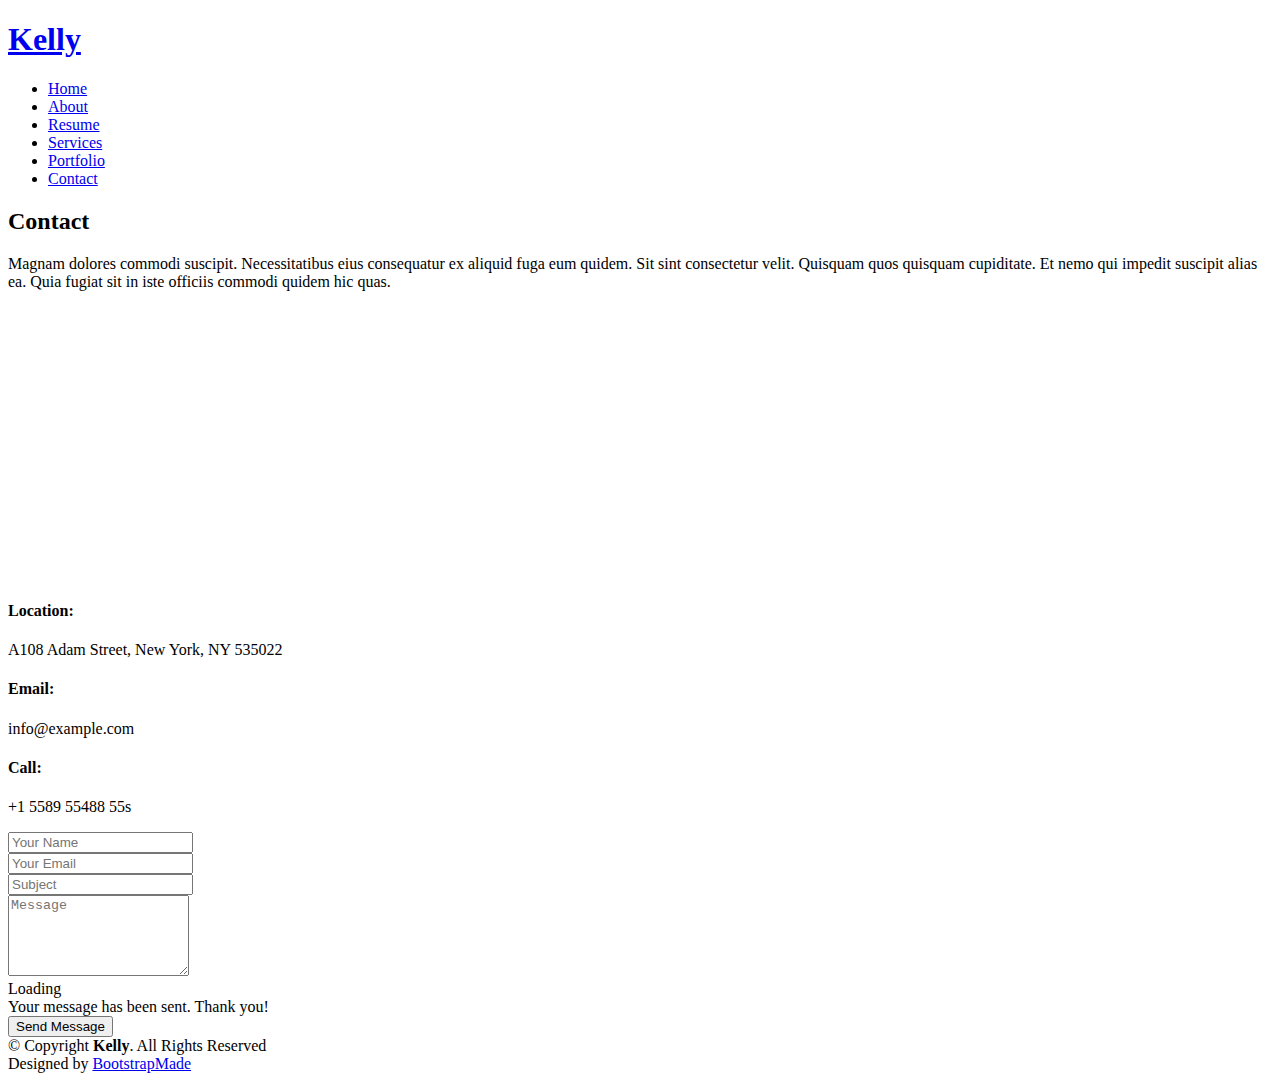
==== contact.html @ a93fcfda "1" ====
<!DOCTYPE html>
<html lang="en">

<head>
  <meta charset="utf-8">
  <meta content="width=device-width, initial-scale=1.0" name="viewport">

  <title>Contact - Kelly Bootstrap Template</title>
  <meta content="" name="description">
  <meta content="" name="keywords">

  <!-- Favicons -->
  <link href="assets/img/favicon.png" rel="icon">
  <link href="assets/img/apple-touch-icon.png" rel="apple-touch-icon">

  <!-- Google Fonts -->
  <link href="https://fonts.googleapis.com/css?family=Open+Sans:300,300i,400,400i,600,600i,700,700i|Raleway:300,300i,400,400i,500,500i,600,600i,700,700i|Poppins:300,300i,400,400i,500,500i,600,600i,700,700i" rel="stylesheet">

  <!-- Vendor CSS Files -->
  <link href="assets/vendor/aos/aos.css" rel="stylesheet">
  <link href="assets/vendor/bootstrap/css/bootstrap.min.css" rel="stylesheet">
  <link href="assets/vendor/bootstrap-icons/bootstrap-icons.css" rel="stylesheet">
  <link href="assets/vendor/boxicons/css/boxicons.min.css" rel="stylesheet">
  <link href="assets/vendor/glightbox/css/glightbox.min.css" rel="stylesheet">
  <link href="assets/vendor/swiper/swiper-bundle.min.css" rel="stylesheet">

  <!-- Template Main CSS File -->
  <link href="assets/css/style.css" rel="stylesheet">

  <!-- =======================================================
  * Template Name: Kelly - v4.7.0
  * Template URL: https://bootstrapmade.com/kelly-free-bootstrap-cv-resume-html-template/
  * Author: BootstrapMade.com
  * License: https://bootstrapmade.com/license/
  ======================================================== -->
</head>

<body>

  <!-- ======= Header ======= -->
  <header id="header" class="fixed-top">
    <div class="container-fluid d-flex justify-content-between align-items-center">

      <h1 class="logo me-auto me-lg-0"><a href="index.html">Kelly</a></h1>
      <!-- Uncomment below if you prefer to use an image logo -->
      <!-- <a href="index.html" class="logo"><img src="assets/img/logo.png" alt="" class="img-fluid"></a>-->

      <nav id="navbar" class="navbar order-last order-lg-0">
        <ul>
          <li><a href="index.html">Home</a></li>
          <li><a href="about.html">About</a></li>
          <li><a href="resume.html">Resume</a></li>
          <li><a href="services.html">Services</a></li>
          <li><a href="portfolio.html">Portfolio</a></li>
          <li><a class="active" href="contact.html">Contact</a></li>
        </ul>
        <i class="bi bi-list mobile-nav-toggle"></i>
      </nav><!-- .navbar -->

      <div class="header-social-links">
        <a href="#" class="twitter"><i class="bi bi-twitter"></i></a>
        <a href="#" class="facebook"><i class="bi bi-facebook"></i></a>
        <a href="#" class="instagram"><i class="bi bi-instagram"></i></a>
        <a href="#" class="linkedin"><i class="bi bi-linkedin"></i></i></a>
      </div>

    </div>

  </header><!-- End Header -->

  <main id="main">

    <!-- ======= Contact Section ======= -->
    <section id="contact" class="contact">
      <div class="container" data-aos="fade-up">

        <div class="section-title">
          <h2>Contact</h2>
          <p>Magnam dolores commodi suscipit. Necessitatibus eius consequatur ex aliquid fuga eum quidem. Sit sint consectetur velit. Quisquam quos quisquam cupiditate. Et nemo qui impedit suscipit alias ea. Quia fugiat sit in iste officiis commodi quidem hic quas.</p>
        </div>

        <div>
          <iframe style="border:0; width: 100%; height: 270px;" src="https://www.google.com/maps/embed?pb=!1m14!1m8!1m3!1d12097.433213460943!2d-74.0062269!3d40.7101282!3m2!1i1024!2i768!4f13.1!3m3!1m2!1s0x0%3A0xb89d1fe6bc499443!2sDowntown+Conference+Center!5e0!3m2!1smk!2sbg!4v1539943755621" frameborder="0" allowfullscreen></iframe>
        </div>

        <div class="row mt-5">

          <div class="col-lg-4">
            <div class="info">
              <div class="address">
                <i class="bi bi-geo-alt"></i>
                <h4>Location:</h4>
                <p>A108 Adam Street, New York, NY 535022</p>
              </div>

              <div class="email">
                <i class="bi bi-envelope"></i>
                <h4>Email:</h4>
                <p>info@example.com</p>
              </div>

              <div class="phone">
                <i class="bi bi-phone"></i>
                <h4>Call:</h4>
                <p>+1 5589 55488 55s</p>
              </div>

            </div>

          </div>

          <div class="col-lg-8 mt-5 mt-lg-0">

            <form action="forms/contact.php" method="post" role="form" class="php-email-form">
              <div class="row">
                <div class="col-md-6 form-group">
                  <input type="text" name="name" class="form-control" id="name" placeholder="Your Name" required>
                </div>
                <div class="col-md-6 form-group mt-3 mt-md-0">
                  <input type="email" class="form-control" name="email" id="email" placeholder="Your Email" required>
                </div>
              </div>
              <div class="form-group mt-3">
                <input type="text" class="form-control" name="subject" id="subject" placeholder="Subject" required>
              </div>
              <div class="form-group mt-3">
                <textarea class="form-control" name="message" rows="5" placeholder="Message" required></textarea>
              </div>
              <div class="my-3">
                <div class="loading">Loading</div>
                <div class="error-message"></div>
                <div class="sent-message">Your message has been sent. Thank you!</div>
              </div>
              <div class="text-center"><button type="submit">Send Message</button></div>
            </form>

          </div>

        </div>

      </div>
    </section><!-- End Contact Section -->

  </main><!-- End #main -->

  <!-- ======= Footer ======= -->
  <footer id="footer">
    <div class="container">
      <div class="copyright">
        &copy; Copyright <strong><span>Kelly</span></strong>. All Rights Reserved
      </div>
      <div class="credits">
        <!-- All the links in the footer should remain intact. -->
        <!-- You can delete the links only if you purchased the pro version. -->
        <!-- Licensing information: https://bootstrapmade.com/license/ -->
        <!-- Purchase the pro version with working PHP/AJAX contact form: https://bootstrapmade.com/kelly-free-bootstrap-cv-resume-html-template/ -->
        Designed by <a href="https://bootstrapmade.com/">BootstrapMade</a>
      </div>
    </div>
  </footer><!-- End  Footer -->

  <div id="preloader"></div>
  <a href="#" class="back-to-top d-flex align-items-center justify-content-center"><i class="bi bi-arrow-up-short"></i></a>

  <!-- Vendor JS Files -->
  <script src="assets/vendor/purecounter/purecounter.js"></script>
  <script src="assets/vendor/aos/aos.js"></script>
  <script src="assets/vendor/bootstrap/js/bootstrap.bundle.min.js"></script>
  <script src="assets/vendor/glightbox/js/glightbox.min.js"></script>
  <script src="assets/vendor/isotope-layout/isotope.pkgd.min.js"></script>
  <script src="assets/vendor/swiper/swiper-bundle.min.js"></script>
  <script src="assets/vendor/waypoints/noframework.waypoints.js"></script>
  <script src="assets/vendor/php-email-form/validate.js"></script>

  <!-- Template Main JS File -->
  <script src="assets/js/main.js"></script>

</body>

</html>
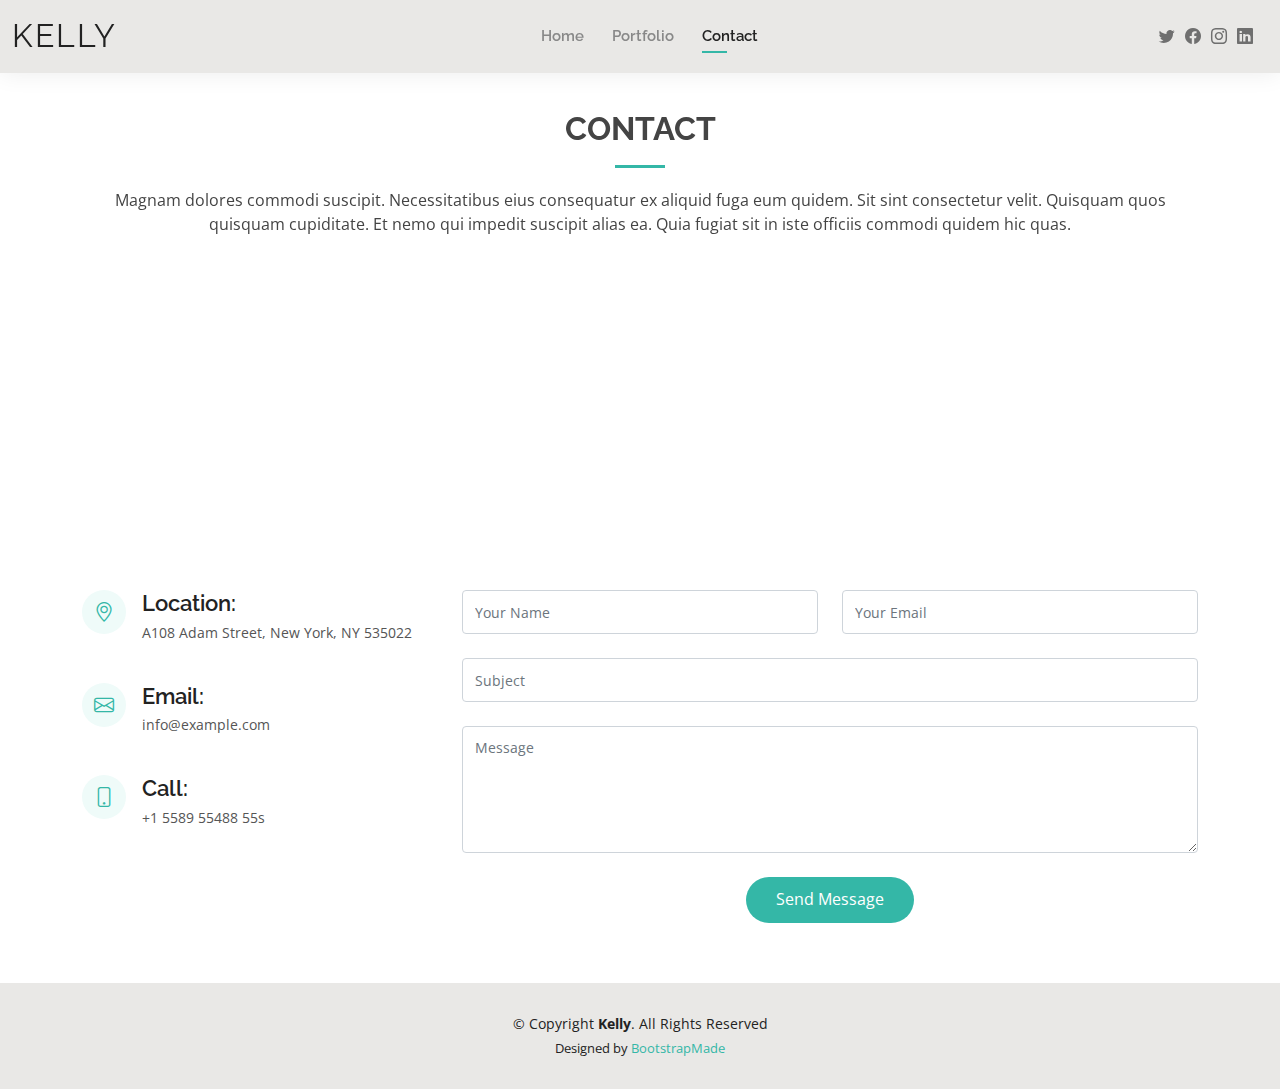
==== commit 48de163c: "Update contact.html" ====
--- a/contact.html
+++ b/contact.html
@@ -48,9 +48,6 @@
       <nav id="navbar" class="navbar order-last order-lg-0">
         <ul>
           <li><a href="index.html">Home</a></li>
-          <li><a href="about.html">About</a></li>
-          <li><a href="resume.html">Resume</a></li>
-          <li><a href="services.html">Services</a></li>
           <li><a href="portfolio.html">Portfolio</a></li>
           <li><a class="active" href="contact.html">Contact</a></li>
         </ul>
@@ -177,4 +174,4 @@
 
 </body>
 
-</html>+</html>
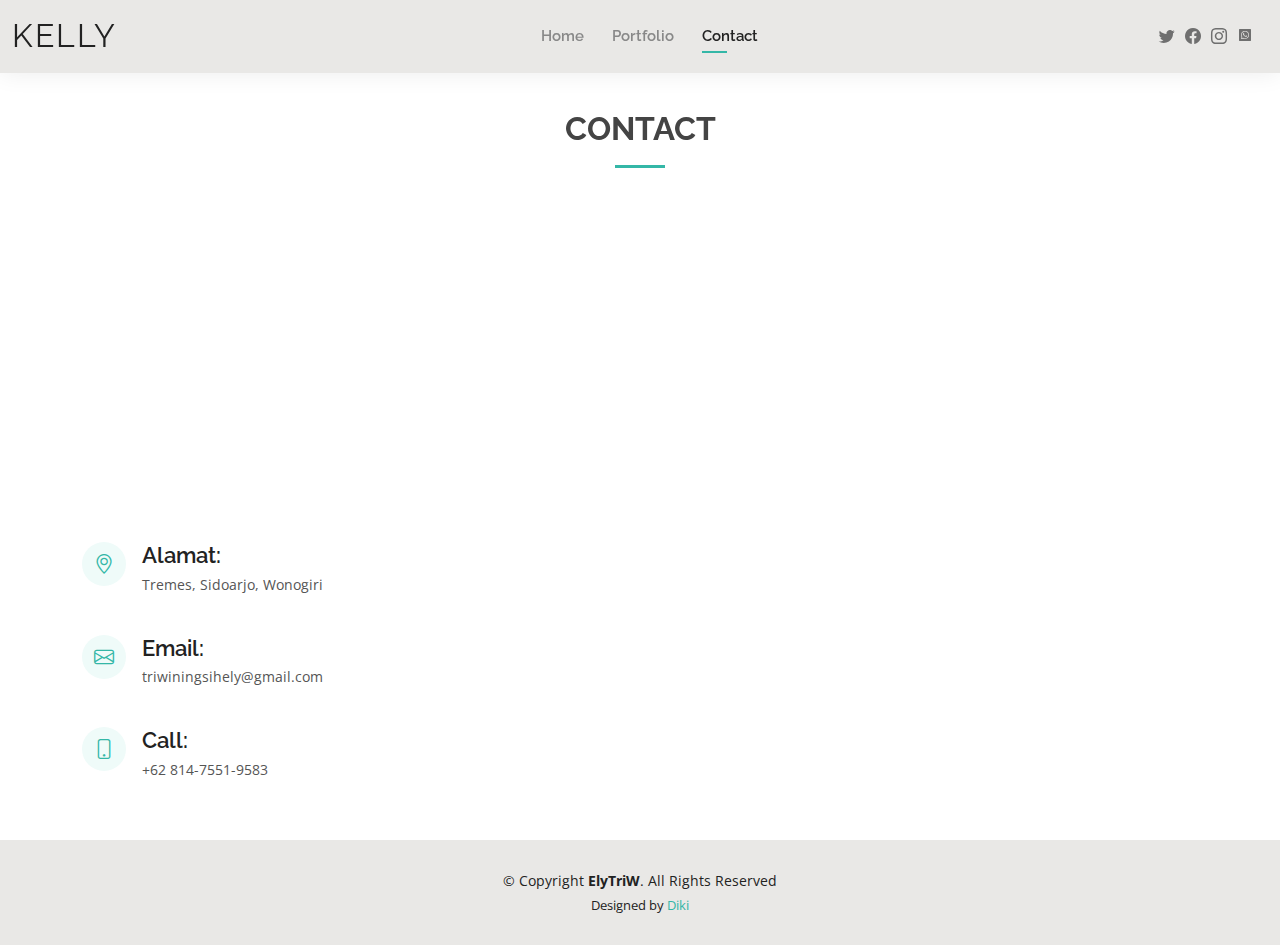
==== commit 90f61858: "Update contact.html" ====
--- a/contact.html
+++ b/contact.html
@@ -55,10 +55,10 @@
       </nav><!-- .navbar -->
 
       <div class="header-social-links">
-        <a href="#" class="twitter"><i class="bi bi-twitter"></i></a>
-        <a href="#" class="facebook"><i class="bi bi-facebook"></i></a>
-        <a href="#" class="instagram"><i class="bi bi-instagram"></i></a>
-        <a href="#" class="linkedin"><i class="bi bi-linkedin"></i></i></a>
+        <a href="twitter.com/elytrywiningsih" class="twitter"><i class="bi bi-twitter"></i></a>
+        <a href="fb.com/elytrywiningsih" class="facebook"><i class="bi bi-facebook"></i></a>
+        <a href="Instagram.com/elytrywiningsih" class="instagram"><i class="bi bi-instagram"></i></a>
+        <a href="wa.me/081475519583" class="whatsapp"><i class='bx bxl-whatsapp-square'></i></a>
       </div>
 
     </div>
@@ -73,11 +73,12 @@
 
         <div class="section-title">
           <h2>Contact</h2>
-          <p>Magnam dolores commodi suscipit. Necessitatibus eius consequatur ex aliquid fuga eum quidem. Sit sint consectetur velit. Quisquam quos quisquam cupiditate. Et nemo qui impedit suscipit alias ea. Quia fugiat sit in iste officiis commodi quidem hic quas.</p>
+     
         </div>
 
         <div>
-          <iframe style="border:0; width: 100%; height: 270px;" src="https://www.google.com/maps/embed?pb=!1m14!1m8!1m3!1d12097.433213460943!2d-74.0062269!3d40.7101282!3m2!1i1024!2i768!4f13.1!3m3!1m2!1s0x0%3A0xb89d1fe6bc499443!2sDowntown+Conference+Center!5e0!3m2!1smk!2sbg!4v1539943755621" frameborder="0" allowfullscreen></iframe>
+<iframe src="https://www.google.com/maps/embed?pb=!1m18!1m12!1m3!1d790.6274824291854!2d111.0740312345053!3d-7.8297006642445135!2m3!1f0!2f0!3f0!3m2!1i1024!2i768!4f13.1!3m3!1m2!1s0x0%3A0xa669657b6b5f7406!2zN8KwNDknNDUuMSJTIDExMcKwMDQnMjYuOSJF!5e0!3m2!1sen!2sid!4v1658244029001!5m2!1sen!2sid" width="100%" height="270" style="border:0;" allowfullscreen="" loading="lazy" referrerpolicy="no-referrer-when-downgrade"></iframe>
+        
         </div>
 
         <div class="row mt-5">
@@ -86,52 +87,27 @@
             <div class="info">
               <div class="address">
                 <i class="bi bi-geo-alt"></i>
-                <h4>Location:</h4>
-                <p>A108 Adam Street, New York, NY 535022</p>
+                <h4>Alamat:</h4>
+                <p>Tremes, Sidoarjo, Wonogiri </p>
               </div>
 
               <div class="email">
                 <i class="bi bi-envelope"></i>
                 <h4>Email:</h4>
-                <p>info@example.com</p>
+                <p>triwiningsihely@gmail.com</p>
               </div>
 
               <div class="phone">
                 <i class="bi bi-phone"></i>
                 <h4>Call:</h4>
-                <p>+1 5589 55488 55s</p>
+                <p>+62 814-7551-9583</p>
               </div>
 
             </div>
 
           </div>
 
-          <div class="col-lg-8 mt-5 mt-lg-0">
-
-            <form action="forms/contact.php" method="post" role="form" class="php-email-form">
-              <div class="row">
-                <div class="col-md-6 form-group">
-                  <input type="text" name="name" class="form-control" id="name" placeholder="Your Name" required>
-                </div>
-                <div class="col-md-6 form-group mt-3 mt-md-0">
-                  <input type="email" class="form-control" name="email" id="email" placeholder="Your Email" required>
-                </div>
-              </div>
-              <div class="form-group mt-3">
-                <input type="text" class="form-control" name="subject" id="subject" placeholder="Subject" required>
-              </div>
-              <div class="form-group mt-3">
-                <textarea class="form-control" name="message" rows="5" placeholder="Message" required></textarea>
-              </div>
-              <div class="my-3">
-                <div class="loading">Loading</div>
-                <div class="error-message"></div>
-                <div class="sent-message">Your message has been sent. Thank you!</div>
-              </div>
-              <div class="text-center"><button type="submit">Send Message</button></div>
-            </form>
-
-          </div>
+          
 
         </div>
 
@@ -144,14 +120,14 @@
   <footer id="footer">
     <div class="container">
       <div class="copyright">
-        &copy; Copyright <strong><span>Kelly</span></strong>. All Rights Reserved
+        &copy; Copyright <strong><span>ElyTriW</span></strong>. All Rights Reserved
       </div>
       <div class="credits">
         <!-- All the links in the footer should remain intact. -->
         <!-- You can delete the links only if you purchased the pro version. -->
         <!-- Licensing information: https://bootstrapmade.com/license/ -->
         <!-- Purchase the pro version with working PHP/AJAX contact form: https://bootstrapmade.com/kelly-free-bootstrap-cv-resume-html-template/ -->
-        Designed by <a href="https://bootstrapmade.com/">BootstrapMade</a>
+        Designed by <a href="https://ranandadiki.github.io">Diki</a>
       </div>
     </div>
   </footer><!-- End  Footer -->
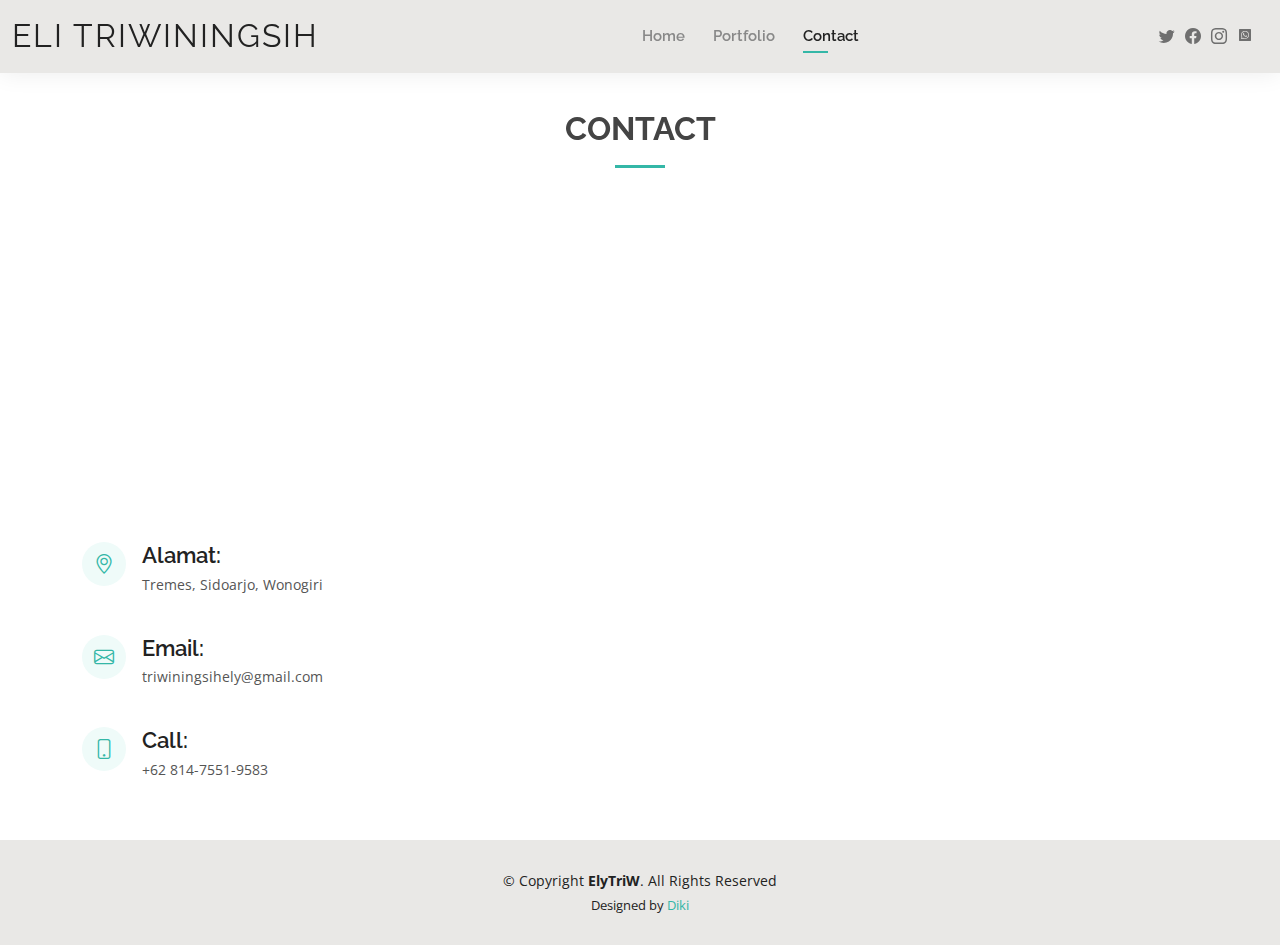
==== commit 9854b899: "Update contact.html" ====
--- a/contact.html
+++ b/contact.html
@@ -41,7 +41,7 @@
   <header id="header" class="fixed-top">
     <div class="container-fluid d-flex justify-content-between align-items-center">
 
-      <h1 class="logo me-auto me-lg-0"><a href="index.html">Kelly</a></h1>
+      <h1 class="logo me-auto me-lg-0"><a href="index.html">Eli Triwiningsih</a></h1>
       <!-- Uncomment below if you prefer to use an image logo -->
       <!-- <a href="index.html" class="logo"><img src="assets/img/logo.png" alt="" class="img-fluid"></a>-->
 
@@ -56,9 +56,9 @@
 
       <div class="header-social-links">
         <a href="twitter.com/elytrywiningsih" class="twitter"><i class="bi bi-twitter"></i></a>
-        <a href="fb.com/elytrywiningsih" class="facebook"><i class="bi bi-facebook"></i></a>
-        <a href="Instagram.com/elytrywiningsih" class="instagram"><i class="bi bi-instagram"></i></a>
-        <a href="wa.me/081475519583" class="whatsapp"><i class='bx bxl-whatsapp-square'></i></a>
+        <a href="https://www.fb.com/ely triwiningsih" class="facebook"><i class="bi bi-facebook"></i></a>
+        <a href="https://www.instagram.com/elytriwiningsih/" class="instagram"><i class="bi bi-instagram"></i></a>
+        <a href="https://www.wa.me/081475519583" class="whatsapp"><i class='bx bxl-whatsapp-square'></i></a>
       </div>
 
     </div>
